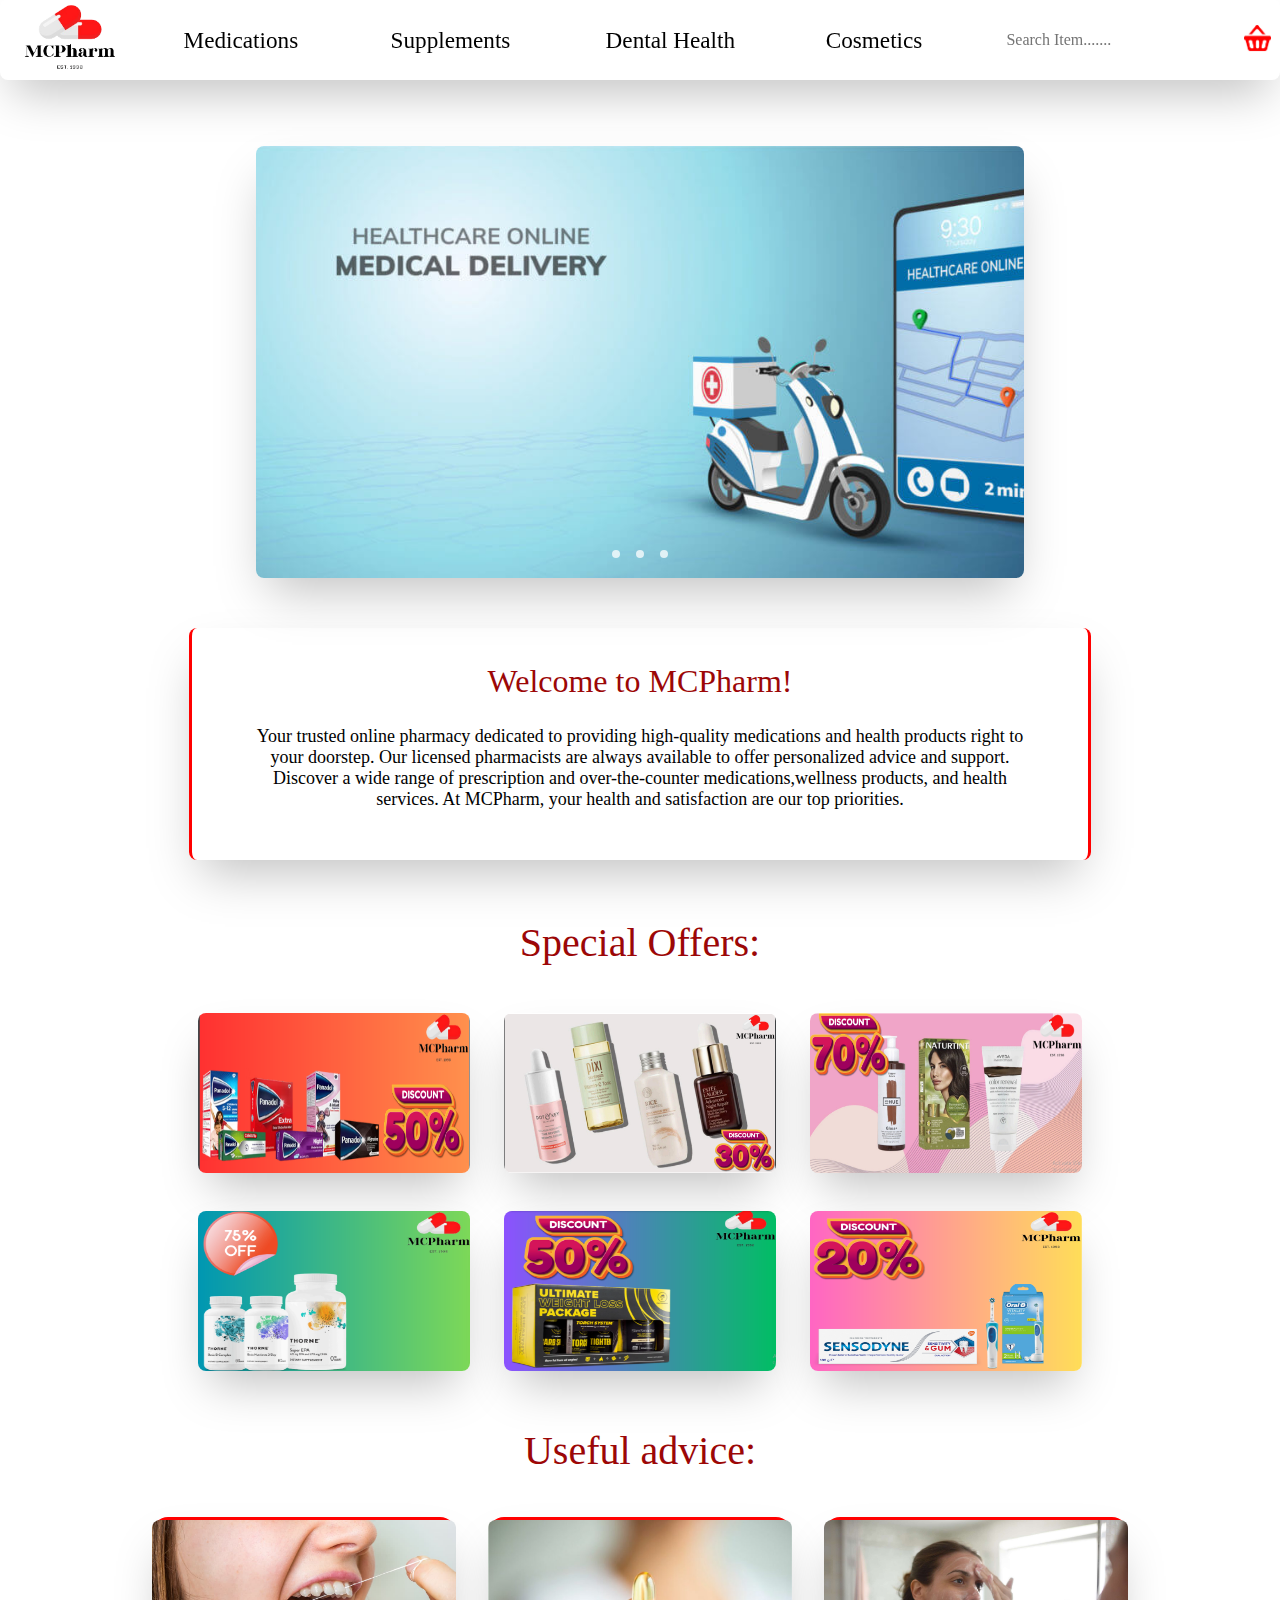
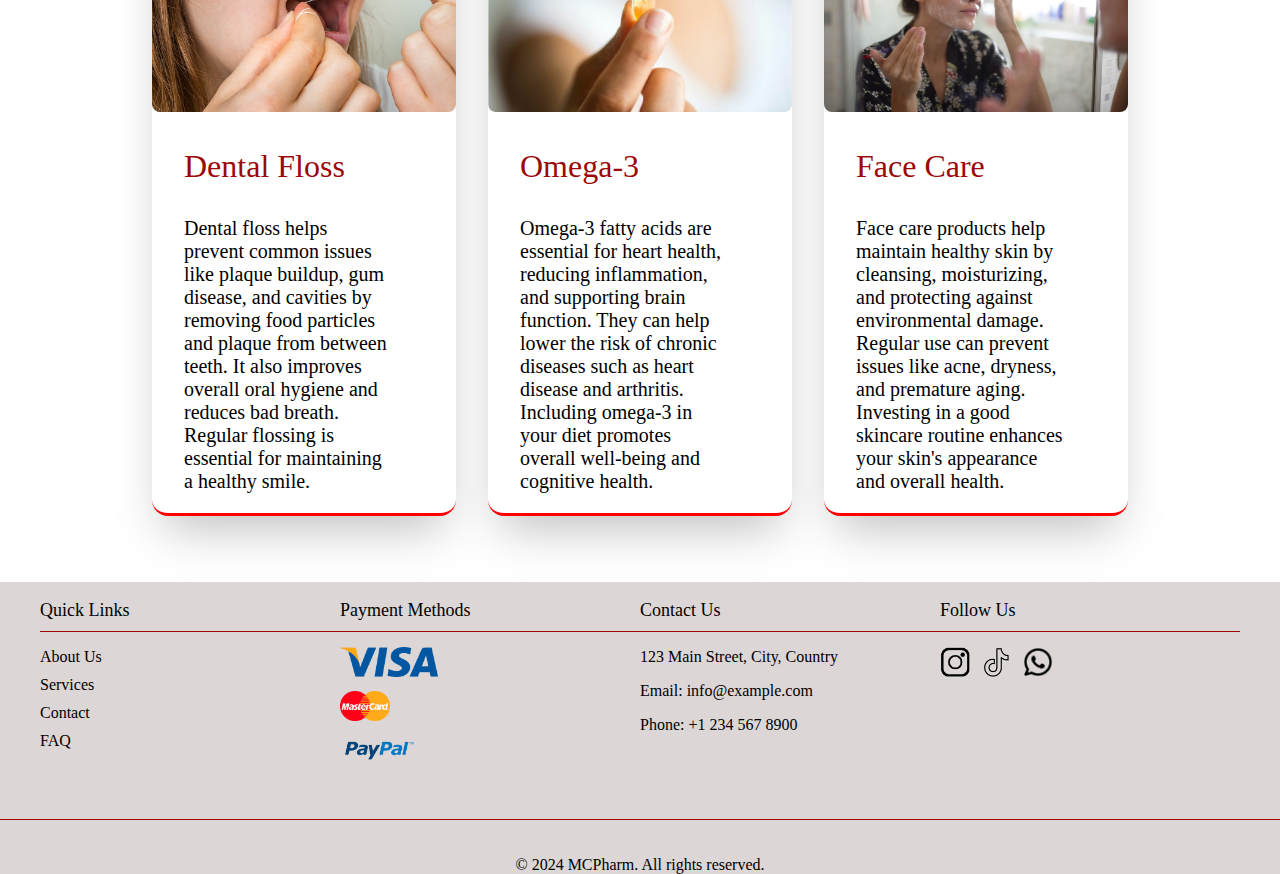
==== MCPharm/homepage.html @ 01364799 "Online Pharmacy" ====
<!DOCTYPE HTML>
<html>
    <head>
        <title>Online Pharmacy website</title>
        <link rel="stylesheet" href="style.css">
     

    </head>
    
    <body>
        <!--Navigation bar on top of page implemented using a table and unordered lists for submenus-->
        <section class="navigation_bar">
            <table class="strp">
             <tr>
                 <th id="logo"><a href="homepage.html"><img src="Images/Navigation bar/logo.png" style="width: 5.938rem;height: 4.375rem;"></a></th>
                 <th class="navheading"><h2><a href="#" style="text-decoration: none; color:#000000;">Medications</a></h2>
                 <ul id="submenu1" class="submenus">
                     <li>Pain relief</li>
                     <li>Digestive Health</li>
                     <li>Allergy & Cold</li>
                     <li>Chronic Condition Management</li>
                 </ul>
                 </th>
                 <th  class="navheading"><a href="#" style="text-decoration: none; color:#000000;"><h2>Supplements</h2></a>
                     <ul id="submenu2" class="submenus">
                         <li>Multi-Vitamins</li>
                         <li>Minerals</li>
                         <li>Herbal Supplements</li>
                         <li>Fitness & Sports Nutrition</li> 
                     </ul></th>
                 <th class="navheading"><a href="#" style="text-decoration: none; color:#000000;"><h2>Dental Health</h2></a>
                     <ul id="submenu3" class="submenus">
                         <li>Toothpaste</li>
                         <li>Mouth Wash</li>
                         <li>Dental floss</li>
                         <li>Toothbrushes</li>
                     </ul></th>
                 <th class="navheading"><a href="#" style="text-decoration: none; color:#000000;"><h2>Cosmetics</h2></a>
                     <ul id="submenu4" class="submenus">
                         <li>Skin Care Products</li>
                         <li>Makeup</li>
                         <li>Fragrances</li>
                         <li><a href="product view page.html">Hair dyes</a></li> 
                     </ul></th>
                <form action="Search Result.php" method="GET">
                    <th><div class="searchbar_wrapper"><input type="search" placeholder="Search Item......." name="Searchbar"
                     class="searchbar" width="20rem">
                        </div></th>
                    </form> 
                <th><a href="#"><img src="Images/Navigation bar/shopping cart icon.png"  style="width: 1.7rem; height: 1.7rem;"></a></th>
               </tr>
            </table>
     </section>
        
        <!--Image Slideshow, with dots appearing on pictures to help navigate through-->
        <section class="container">
            <div class="slider-wrapper">
                <div class="slider">
                    <img src="Images/Slideshow/delivery.jpg" id="slide1">
                    <img src="Images/Slideshow/pills.jpg" id="slide2">
                    <img src="Images/Slideshow/store.jpg" id="slide3">
                </div>
                <div class="slider-nav">
                    <a href="#slide1"></a>
                    <a href="#slide2"></a>
                    <a href="slide3"></a>
                </div>
            </div>
        </section>

        <!--Introductory Paragraph-->
        <section class="textcontainer" >
            <div class="intro">
            <div class="introtitle"><h2 style="color: #9c0707; font-size: 2rem;">Welcome to MCPharm!</h2></div>
                <p><h3>Your trusted online pharmacy dedicated to providing high-quality medications and health products right to your doorstep. 
                Our licensed pharmacists are always available to offer personalized advice and support. 
                Discover a wide range of prescription and over-the-counter medications,wellness products, and health services.
                 At MCPharm, your health and satisfaction are our top priorities.</h3></p></div>
        </section>

        <!--Special offer Images imlemented using a table-->
        <section class="container_offers">
            <table class="offers_table">
                <tr><h1>Special Offers:</h1></tr>
                <tr>
                    <th class="offer_images_cell"><img src="Images/offers/panadol offer.png"  class="offers"></th>
                    <th class="offer_images_cell"><img src="Images/offers/anti-aging offer.png" class="offers"></th>
                    <th class="offer_images_cell"><img src="Images/offers/hair dye offer.png" class="offers"></th>
                </tr>
                <tr>
                    <th class="offer_images_cell"><img src="Images/offers/multivitamins offer.png" class="offers"></th>
                    <th class="offer_images_cell"><img src="Images/offers/weight loss offer.png" class="offers"></th>
                    <th class="offer_images_cell"><img src="Images/offers/Dental offer.png" class="offers"></th>
                </tr>
            </table>
        </section>
        
        <!--Advice section with images and text-->
        <section>
            <div class="introtitle"><h1>Useful advice:</h1></div>
            <div class="advice_section" style="margin-top: 0%;">
                <div class="advice_container"><img src="Images/Advice/dental floss advice.jpeg"  class="advice_images">
                    <p class="advice_title">Dental Floss</p>
                    <p class="advice_text">Dental floss helps prevent common issues like plaque buildup, gum disease, and cavities by removing food particles and plaque from between teeth.
                         It also improves overall oral hygiene and reduces bad breath. Regular flossing is essential for maintaining a healthy smile.</p>
            </div>
            <div class="advice_container"><img src="Images/Advice/omega3 advice.jpg" class="advice_images">
                <p class="advice_title">Omega-3</p>
                <p class="advice_text">Omega-3 fatty acids are essential for heart health, reducing inflammation, and supporting brain function.
                     They can help lower the risk of chronic diseases such as heart disease and arthritis. 
                    Including omega-3 in your diet promotes overall well-being and cognitive health.</p></div>
            <div class="advice_container"><img src="Images/Advice/skin care advice.jpg" class="advice_images"> 
                <p class="advice_title">Face Care</p>
                <p class="advice_text">Face care products help maintain healthy skin by cleansing, moisturizing, and protecting against environmental damage. 
                    Regular use can prevent issues like acne, dryness, and premature aging. Investing in a good skincare routine enhances your skin's appearance and overall health.</p></div> 
        </div>
        </section>

        <!--Page Footer containing payment options, links to relevant pages and contact tools-->
        <footer>
            <div class="footer-container">
              <div class="footer-section links">
                <p class="footer_headings">Quick Links</p>
                <ul>
                  <li><a href="#" class="footer_link">About Us</a></li>
                  <li><a href="#" class="footer_link">Services</a></li>
                  <li><a href="#" class="footer_link">Contact</a></li>
                  <li><a href="#" class="footer_link">FAQ</a></li>
                </ul>
              </div>
          
              <div class="footer-section payment-methods">
                <p class="footer_headings">Payment Methods</p>
                <img src="Images/Footer/Visa_Logo.png" alt="Visa"><br>
                <img src="Images/Footer/MasterCard_logo.png" alt="Mastercard"><br>
                <img src="Images/Footer/Paypal-logo.png" alt="PayPal">
              </div>
          
              <div class="footer-section contact-info">
                <p class="footer_headings">Contact Us</p>
                <p>123 Main Street, City, Country</p>
                <p>Email: info@example.com</p>
                <p>Phone: +1 234 567 8900</p>
              </div>
          
              <div class="footer-section social-media">
                <p class="footer_headings">Follow Us</p>
                <a href="#"><img src="Images/Footer/insta_logo_black.png" alt="Instagram"></a>
                <a href="#"><img src="Images/Footer/tiktok_icon_black.png" alt="TikTok"></a>
                <a href="#"><img src="Images/Footer/whatsapp_logo.png" alt="Whatsapp"></a>
              </div>
            </div>
          
            <div class="copyright">
              <p>&copy; 2024 MCPharm. All rights reserved.</p>
            </div>
          </footer>
    </body>
    
</html>
---- MCPharm/style.css ----
/*Text Formats*/
h1{
    text-align: center;
    color: #9c0707;
    font-family: serif;
    font-size: 2.5rem;
    font-weight: lighter;
}
h2{
  font-size: 1.45rem;
  font-family: 'Times New Roman', Times, serif;
  font-weight: lighter;  
  text-align: center;
}
h3{
    font-size: 1.125rem;
    text-align: center;
    color: #000000;
    font-weight: lighter;
    font-family: serif; 
}


/*navigation bar elements and general styling*/
.navigation_bar{
    position: fixed; 
    top: 0; 
    left: 0; 
    z-index: 9999; 
    width: 100%; 
    height: 5rem; 
    background-color: #ffffff;
    box-shadow: 0 1.5rem 3rem -0.75rem hsla(0, 0%, 0%, 0.25);
    border-radius: 0.5rem   ;
}
.searchbar{
    text-align: left;
    font-family: serif;
    border: #000000;
    border-radius: 0.1rem;
    width: 12rem;
    font-size: 1rem;
}   
.searchbar_wrapper{
    position: relative;
    display: inline-block;  
}
.searchbar_wrapper input { 
    padding-right: 2.5rem; 
} 
.searchbar_wrapper button{
    position: absolute;
    cursor: pointer;
    border: none;
    right: 0;
    top: 0;
    background-color: transparent;
}


/*Menus and submenus for the navigation bar and their hover effects*/
.strp{
    width: 100%;
    border-radius: 0.313rem;
    position: fixed;
    margin-bottom: 2rem;
  }
.submenus{
    font-size: 1.25rem;
    font-weight: lighter;

}
.navheading{
    padding-left: 1rem;
    padding-right: 1rem;
}
.strp .navheading:hover  {
    background: #9c0707;
    border-radius: 0.313rem;
    color: white;
    cursor: pointer;
}
#submenu1, #submenu2 , #submenu3 , #submenu4{
    position: absolute;
    top: 2.188rem   ;
    visibility: hidden;
    display: none;
    z-index: 1;
    background-color: #ffffffe0;
    color: #000000;
    list-style: none;
    text-align: left;
    cursor: pointer;

}
#submenu1 li , #submenu2 li , #submenu3 li , #submenu4 li{
    float: none;
    width: 100%;

}
.strp .navheading:hover #submenu1{
    opacity: 1;
    top: 4.2rem;
    visibility: visible;
    display: block;
    border-radius: 0.313rem;
    padding: 1.5rem;
}
.strp .navheading:hover #submenu2{
    opacity: 1;
    top: 4.2rem;
    visibility: visible;
    display: block;
    border-radius: 0.313rem;
    padding: 1.5rem;
}
.strp .navheading:hover #submenu3{
    opacity: 1;
    top: 4.2rem;
    visibility: visible;
    display: block;
    border-radius: 0.313rem;
    padding: 1.5rem;
}
.strp .navheading:hover #submenu4{
    opacity: 1;
    top: 4.2rem;
    visibility: visible;
    display: block;
    border-radius: 0.313rem;
    padding: 1.5rem;
}


/*Links format*/
.nav_links{
    color:  #000000;
    text-decoration: none;
}

.nav_links:hover{
  color: white;
}


/*Slideshow Styling*/
.container{
    display: flex;
    flex-wrap: wrap;
    width: 100%;
    position: relative;
    justify-content: center;
    align-items: center;
    margin: 1rem;
    display: inline;
  }
.slider-wrapper{
    padding-top: 8rem;
    position: relative;
    max-width: 48rem;
    margin: 0 auto;
}
.slider{
        display: flex;
        aspect-ratio: 16/9;
        overflow-x: auto;
        scroll-snap-type: x mandatory;
        scroll-behavior: smooth;
        box-shadow: 0 1.5rem 3rem -0.75rem #00000040;
        border-radius: 0.5rem;
}
.slider img{
    flex: 1 0 100%;
    scroll-snap-align: start;
    object-fit: cover;
}
.slider-nav{
    display: flex;
    column-gap: 1rem;
    position: absolute;
    bottom: 1.25rem;
    left: 50%;
    transform: translateX(-50%);
    z-index: 1;
}
.slider-nav a {
    width: 0.5rem;
    height: 0.5rem;
    border-radius: 50%;
    background-color: white;
    opacity: 0.75;
    transition: opacity ease 250ms;
}
.slider-nav a:hover{
        opacity: 1;
        
}


/*Introductory Paragraph styling*/
.intro{
    padding-left: 4rem;
    padding-right: 4rem;
    padding-bottom: 2rem;
    border-left: red;
    border-right: red;
    border-style: solid;
    border-top: none;
    border-bottom: none;
    position: relative;
    max-width: 48rem;
    margin: 0 auto;
    box-shadow: 0 1.5rem 3rem -0.75rem hsla(0, 0%, 0%, 0.25);
    border-radius: 0.5rem;
}
.textcontainer{
    padding: 2rem;
}
.introtitle{
    padding-left: 4rem;
    padding-right: 4rem;
    padding-top: 0.5rem;
    position: relative;
    max-width: 48rem;
    margin: 0 auto;
}


/*Special offers section styling and effects*/
.offers_table{
    align-self: center;
    margin-left: auto;
    margin-right: auto;
}
.offer_images_cell{
    padding: 1rem;
}
.offers{
    width: 17rem;
    height: 10rem;
    border-radius: 0.5rem;
    box-shadow: 0 1.5rem 3rem -0.75rem hsla(0, 0%, 0%, 0.25);
    cursor: pointer;
}
.offer_images_cell:hover .offers{
    transform: scale(1.1);
    filter: brightness(75%);
}


/*Advice Section Styling and effects*/
.advice_images{
    width: 19rem;
    height: 12rem;
    border-radius: 0.5rem;
    margin: none;
    margin-bottom: 0;
}
.advice_section{
    display: flex;
    flex-wrap: wrap;
    width: 100%;
    justify-content: center;
    align-items: center;
    margin: 50px 0;
}
.advice_text{
    width: 13rem;
    text-align:left;
    font-size: 1.25rem;
    padding-left: 2rem;
    padding-right: 2rem;
}
.advice_container{
    display: inline;
    cursor: pointer;
    box-shadow: 0 1.5rem 3rem -0.75rem hsla(0, 0%, 0%, 0.25);
    border: red;
    border-radius: 1rem;
    border-top-style: solid;
    border-bottom-style: solid;
    margin: 1rem;

}
.advice_container:hover{
    transform: scale(1.05);
}
.advice_title{
    text-align: left;
    margin: 2rem;
    font-family: 'Times New Roman', Times, serif;
    font-size: 2rem;
    color: #9c0707;
}


/*Page footer styling*/
  body, html {
    margin: 0;
    padding: 0;
    width: 100%;
    height: 100%;
  }
  
  footer {
    background-color: #c1b7b790;
    color: #000000;
    width: 100%;
  }
  
  .footer-wrapper {
    padding: 2.5rem 0;
  }
  
  .footer-container {
    max-width: 75rem;
    margin: 0 auto;
    display: flex;
    flex-wrap: wrap;
    justify-content: space-between;
    padding: 0 1.25rem;
  }
  
  .footer-section {
    flex: 1;
    min-width: 12.5rem; 
    margin-bottom: 1.25rem; 
  }
  
.footer_headings {
    font-size: 1.125rem;
    margin-bottom: 0.9375rem;
    padding-bottom: 0.625rem;   
    border-bottom: 0.12rem solid #9c0707;
    text-align: left;
  }
  
  ul {
    list-style-type: none;
    padding: 0;
  }
  
  li {
    margin-bottom: 0.625rem; 
  }
  
  .footer_link {
    color: #000000;
    text-decoration: none;
    font-family: serif;
  }
  
  .footer_link:hover {
    color: #9c0707;
  }
  
  .payment-methods img, .social-media img {
    height: 1.875rem; 
    margin-right: 0.625rem;
    margin-bottom: 0.625rem; 
  }
  
  .contact-info p {
    margin-bottom: 0.625rem; 
  }
  
  .copyright {
    text-align: center;
    margin-top: 1.25rem; 
    padding-top: 1.25rem; 
    border-top: 0.0625rem solid #9c0707; 
  }
  
  @media (max-width: 48rem) {
    .footer-container {
      flex-direction: column;
    }
  
    .footer-section {
      margin-bottom: 1.875rem; 
    }
  }
/*Product display page styling*/
  .product_image{
    text-align: left; 
    width: 19rem;
    height: 23rem; 
    margin-left: 1rem;
    display: inline;
    border-radius: 1.5rem;
    box-shadow: 0 1.5rem 3rem -0.75rem hsla(0, 0%, 0%, 0.25);
    
  }
  .product_layout{
    display: flex;
    align-content: space-between;
    justify-content: flex-start;
  }
.product_title{
  text-align: left;
  font-family: serif;
  font-size: 2rem;
  font-weight: bold;
  color: #9c0707;
}
.product_description{
  text-align: left;
  color: #000000;
  font-family: serif;
  font-size: 1.5rem;
  font-weight: lighter;
  margin-left: 2.5rem;
  word-break: normal;
}
.addto_cart{
  border-radius: 1.5rem;
  border: #ffffff 2rem;
  width: 6rem;
  height: 3rem;
  color: #ffffff;
  background-color: #9c0707;
  font-size: 1rem;
  font-family: serif;
  font-weight: lighter;
  box-shadow: 0 1.5rem 3rem -0.75rem hsla(0, 0%, 0%, 0.25);
}
/*Related products menu*/

.related_images{
    width: 15rem;
    height: 15rem;
    border-radius: 0.5rem;
    margin: none;
    margin-bottom: 0;
}

.product-box {
  display: flex;
  flex-direction: column;
  width: 16.563rem;
  height: 27.188rem;
  border: 0.0625rem solid #e0e0e0;
  border-radius: 0.5rem;
  overflow: hidden;
  margin: 1rem;
  box-shadow: 0 0.125rem 0.25rem rgba(0, 0, 0, 0.1);
  transition: box-shadow 0.3s ease;
}

.product-box:hover {
  box-shadow: 0 0.25rem 0.5rem rgba(0, 0, 0, 0.2);
}

.product-image {
  width: 14rem;
  height: 14rem;
  object-fit: cover;
}

.product-info {
  padding: 1rem;
}

.product-title {
  text-decoration: none;
  font-size: 1.125rem;
  font-weight: bold;
  margin-bottom: 0.5rem;
  color: #000000;
 
}

.product-description {
  font-size: 0.875rem;
  color: #666;
  line-height: 1.4;
  padding-left: 1rem;
  padding-right: 1rem;
}
.add-to-cart-btn {
  margin-top: auto;
  width: 100%;
  padding: 0.75rem;
  background-color: #9c0707;
  color: white;
  border: none;
  border-radius: 0 0 0.5rem 0.5rem;
  font-size: 1rem;
  font-weight: bold;
  cursor: pointer;
  transition: background-color 0.3s ease;
}

.add-to-cart-btn:hover {
  background-color: #e2e2e2;
  color: #9c0707;
  scale: 1.2;
}
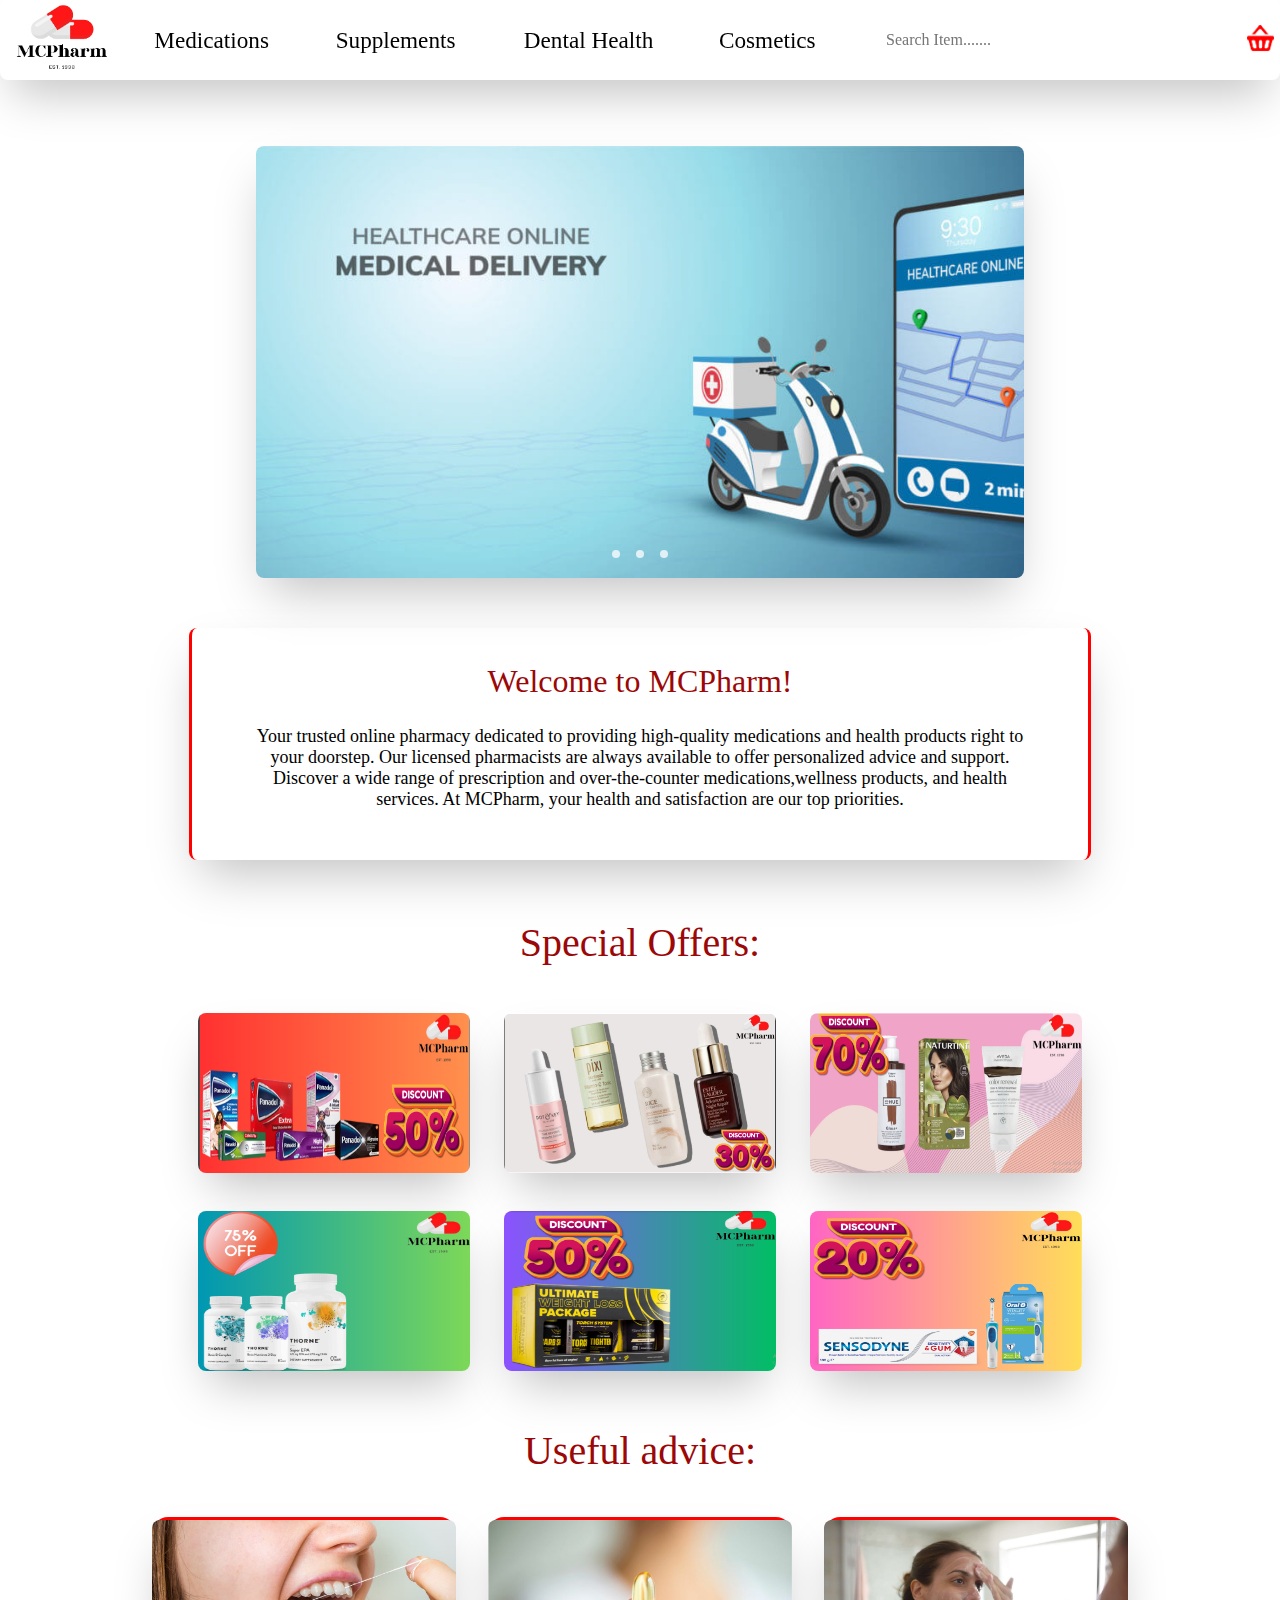
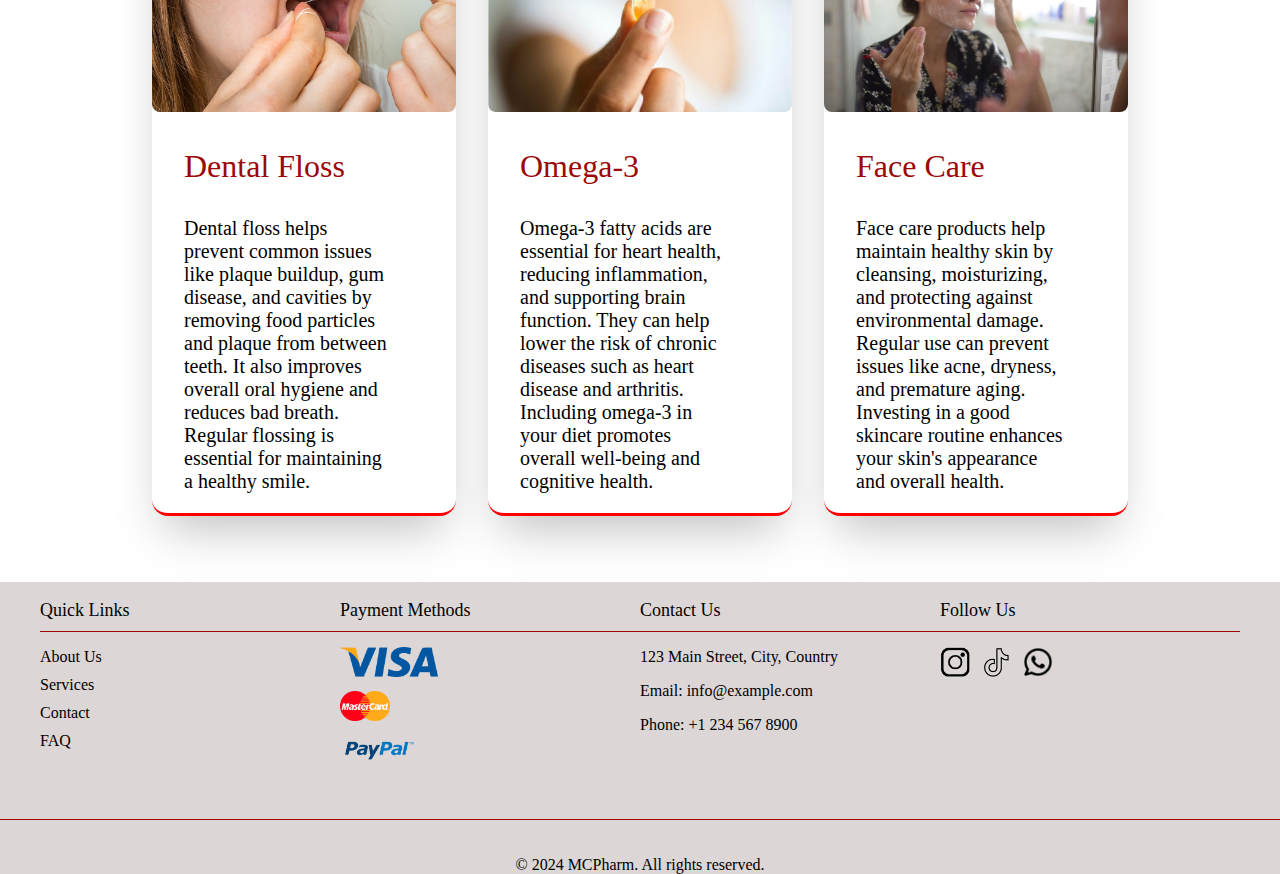
==== commit ac47ccf4: "changed page names and added pages" ====
--- a/MCPharm/homepage.html
+++ b/MCPharm/homepage.html
@@ -2,53 +2,56 @@
 <html>
     <head>
         <title>Online Pharmacy website</title>
+        <meta charset="UTF-8">
+        <meta name="description" content="MCPharm is your trusted online pharmacy offering medications, wellness products, supplements, dental care, and cosmetics with fast delivery and personalized support.">
+        <meta name="keywords" content="online pharmacy, medications, supplements, dental health, cosmetics, wellness products, MCPharm">
+        <meta name="author" content="MCPharm">
+        <meta name="viewport" content="width=device-width, initial-scale=1.0">
         <link rel="stylesheet" href="style.css">
-     
-
     </head>
     
     <body>
         <!--Navigation bar on top of page implemented using a table and unordered lists for submenus-->
         <section class="navigation_bar">
             <table class="strp">
-             <tr>
-                 <th id="logo"><a href="homepage.html"><img src="Images/Navigation bar/logo.png" style="width: 5.938rem;height: 4.375rem;"></a></th>
-                 <th class="navheading"><h2><a href="#" style="text-decoration: none; color:#000000;">Medications</a></h2>
-                 <ul id="submenu1" class="submenus">
-                     <li>Pain relief</li>
-                     <li>Digestive Health</li>
-                     <li>Allergy & Cold</li>
-                     <li>Chronic Condition Management</li>
-                 </ul>
-                 </th>
-                 <th  class="navheading"><a href="#" style="text-decoration: none; color:#000000;"><h2>Supplements</h2></a>
-                     <ul id="submenu2" class="submenus">
-                         <li>Multi-Vitamins</li>
-                         <li>Minerals</li>
-                         <li>Herbal Supplements</li>
-                         <li>Fitness & Sports Nutrition</li> 
-                     </ul></th>
-                 <th class="navheading"><a href="#" style="text-decoration: none; color:#000000;"><h2>Dental Health</h2></a>
-                     <ul id="submenu3" class="submenus">
-                         <li>Toothpaste</li>
-                         <li>Mouth Wash</li>
-                         <li>Dental floss</li>
-                         <li>Toothbrushes</li>
-                     </ul></th>
-                 <th class="navheading"><a href="#" style="text-decoration: none; color:#000000;"><h2>Cosmetics</h2></a>
-                     <ul id="submenu4" class="submenus">
-                         <li>Skin Care Products</li>
-                         <li>Makeup</li>
-                         <li>Fragrances</li>
-                         <li><a href="product view page.html">Hair dyes</a></li> 
-                     </ul></th>
-                <form action="Search Result.php" method="GET">
-                    <th><div class="searchbar_wrapper"><input type="search" placeholder="Search Item......." name="Searchbar"
-                     class="searchbar" width="20rem">
-                        </div></th>
-                    </form> 
-                <th><a href="#"><img src="Images/Navigation bar/shopping cart icon.png"  style="width: 1.7rem; height: 1.7rem;"></a></th>
-               </tr>
+                <tr>
+                    <th id="logo"><a href="homepage.html"><img src="Images/Navigation bar/logo.png" style="width: 5.938rem;height: 4.375rem;"></a></th>
+                    <th class="navheading"><h2><a href="Search results page.php?category=Medications">Medications</a></h2>
+                    <ul id="submenu1" class="submenus">
+                        <li><a href="Search results page.php?sub_category=Pain relief">Pain relief</a></li>
+                        <li><a href="Search results page.php?sub_category=Digestive Health">Digestive Health</a></li>
+                        <li><a href="Search results page.php?sub_category=Allergy & Cold">Allergy & Cold</a></li>
+                        <li><a href="Search results page.php?sub_category=Chronic Condition Management">Chronic Condition Management</a></li>
+                    </ul>
+                    </th>
+                    <th  class="navheading"><h2><a href="Search results page.php?category=Supplements">Supplements</a></h2>
+                        <ul id="submenu2" class="submenus">
+                            <li><a href="Search results page.php?sub_category=Multi-Vitamins">Multi-Vitamins</a></li>
+                            <li><a href="Search results page.php?sub_category=Minerals">Minerals</a></li>
+                            <li><a href="Search results page.php?sub_category=Herbal Supplements">Herbal Supplements</a></li>
+                            <li><a href="Search results page.php?sub_category=Fitness & Sports Nutrition">Fitness & Sports Nutrition</a></li> 
+                        </ul></th>
+                    <th class="navheading"><h2><a href="Search results page.php?category=Dental">Dental Health</a></h2>
+                        <ul id="submenu3" class="submenus">
+                            <li><a href="Search results page.php?sub_category=Toothpaste">Toothpaste</a></li>
+                            <li><a href="Search results page.php?sub_category=Mouth Wash">Mouth Wash</a></li>
+                            <li><a href="Search results page.php?sub_category=Dental floss">Dental floss</a></li>
+                            <li><a href="Search results page.php?sub_category=Toothbrushes">Toothbrushes</a></li>
+                        </ul></th>
+                    <th class="navheading"><h2><a href="Search results page.php?category=cosmetics">Cosmetics</a></h2>
+                        <ul id="submenu4" class="submenus">
+                            <li><a href="Search results page.php?sub_category=Skin Care Products">Skin Care Products</a></li>
+                            <li><a href="Search results page.php?sub_category=Makeup">Makeup</a></li>
+                            <li><a href="Search results page.php?sub_category=Fragrances">Fragrances</a></li>
+                            <li><a href="Search results page.php?sub_category=Hair dyes">Hair dyes</a></li> 
+                        </ul></th>
+                        <form action="Search results page.php" method="GET">
+                       <th><div class="searchbar_wrapper"><input type="search" placeholder="Search Item......." name="Searchbar"
+                        class="searchbar">
+                           </div></th>
+                       </form> 
+                        <th><a href="Shopping Cart.php"><img src="Images/Navigation bar/shopping cart icon.png"  style="width: 1.7rem; height: 1.7rem;"></a></th>
+                  </tr>
             </table>
      </section>
         
@@ -63,7 +66,7 @@
                 <div class="slider-nav">
                     <a href="#slide1"></a>
                     <a href="#slide2"></a>
-                    <a href="slide3"></a>
+                    <a href="#slide3"></a>
                 </div>
             </div>
         </section>
--- a/MCPharm/style.css
+++ b/MCPharm/style.css
@@ -1,500 +1,769 @@
 /*Text Formats*/
 h1{
-    text-align: center;
-    color: #9c0707;
-    font-family: serif;
-    font-size: 2.5rem;
-    font-weight: lighter;
+  text-align: center;
+  color: #9c0707;
+  font-family: serif;
+  font-size: 2.5rem;
+  font-weight: lighter;
 }
 h2{
-  font-size: 1.45rem;
-  font-family: 'Times New Roman', Times, serif;
-  font-weight: lighter;  
+font-size: 1.45rem;
+font-family: 'Times New Roman', Times, serif;
+font-weight: lighter;  
+text-align: center;
+}
+h3{
+  font-size: 1.125rem;
   text-align: center;
-}
-h3{
-    font-size: 1.125rem;
-    text-align: center;
-    color: #000000;
-    font-weight: lighter;
-    font-family: serif; 
-}
-
+  color: #000000;
+  font-weight: lighter;
+  font-family: serif; 
+}
+a{
+text-decoration: none;
+}
 
 /*navigation bar elements and general styling*/
 .navigation_bar{
-    position: fixed; 
-    top: 0; 
-    left: 0; 
-    z-index: 9999; 
-    width: 100%; 
-    height: 5rem; 
-    background-color: #ffffff;
-    box-shadow: 0 1.5rem 3rem -0.75rem hsla(0, 0%, 0%, 0.25);
-    border-radius: 0.5rem   ;
+  position: fixed; 
+  top: 0; 
+  left: 0; 
+  z-index: 9999; 
+  width: 100%; 
+  height: 5rem; 
+  background-color: #ffffff;
+  box-shadow: 0 1.5rem 3rem -0.75rem hsla(0, 0%, 0%, 0.25);
+  border-radius: 0.5rem   ;
 }
 .searchbar{
-    text-align: left;
-    font-family: serif;
-    border: #000000;
-    border-radius: 0.1rem;
-    width: 12rem;
-    font-size: 1rem;
+  text-align: left;
+  font-family: serif;
+  border: #000000;
+  border-radius: 0.1rem;
+  width: 12rem;
+  font-size: 1rem;
 }   
 .searchbar_wrapper{
-    position: relative;
-    display: inline-block;  
+  position: relative;
+  display: inline-block;  
 }
 .searchbar_wrapper input { 
-    padding-right: 2.5rem; 
+  padding-right: 2.5rem; 
+  width: 20rem;
+  height: 2rem;
 } 
 .searchbar_wrapper button{
-    position: absolute;
-    cursor: pointer;
-    border: none;
-    right: 0;
-    top: 0;
-    background-color: transparent;
+  position: absolute;
+  cursor: pointer;
+  border: none;
+  right: 0;
+  top: 0;
+  background-color: transparent;
 }
 
 
 /*Menus and submenus for the navigation bar and their hover effects*/
 .strp{
-    width: 100%;
-    border-radius: 0.313rem;
-    position: fixed;
-    margin-bottom: 2rem;
-  }
+  width: 100%;
+  border-radius: 0.313rem;
+  position: fixed;
+  margin-bottom: 2rem;
+}
 .submenus{
-    font-size: 1.25rem;
-    font-weight: lighter;
-
-}
+  font-size: 1.25rem;
+  font-weight: lighter;
+
+}
+
+.submenus a:hover{
+color: #000000;
+text-decoration: none;
+}
+
 .navheading{
-    padding-left: 1rem;
-    padding-right: 1rem;
-}
+  padding-left: 1rem;
+  padding-right: 1rem;
+}
+
+.navheading a{
+text-decoration: none;
+color: #000000;
+}
+
+.navheading a:hover{
+color: white;
+border-radius: 1rem;
+}
+
 .strp .navheading:hover  {
-    background: #9c0707;
-    border-radius: 0.313rem;
-    color: white;
-    cursor: pointer;
-}
+  background: #d61717;;
+  border-radius: 0.313rem;
+  color: white;
+  cursor: pointer;
+  animation-name: navigation;
+  animation-duration: 0.5s;
+}
+
+@keyframes navigation{
+0%{background-color: white;}
+50%{background-color: #be2525;}
+100%{background-color: #d61717;}
+}
+
 #submenu1, #submenu2 , #submenu3 , #submenu4{
-    position: absolute;
-    top: 2.188rem   ;
-    visibility: hidden;
-    display: none;
-    z-index: 1;
-    background-color: #ffffffe0;
-    color: #000000;
-    list-style: none;
-    text-align: left;
-    cursor: pointer;
-
+  position: absolute;
+  top: 2.188rem;
+  visibility: hidden;
+  display: none;
+  z-index: 1;
+  background-color: #696969be;
+  color: #000000;
+  list-style: none;
+  text-align: left;
+  cursor: pointer;
+  animation: sub 1s;
+
+}
+@keyframes sub{
+0%{background-color:black;}
+50%{background-color: #666;}
+100%{background-color: #696969be;}
 }
 #submenu1 li , #submenu2 li , #submenu3 li , #submenu4 li{
-    float: none;
-    width: 100%;
-
-}
+  float: none;
+  width: 100%;
+}
+
 .strp .navheading:hover #submenu1{
-    opacity: 1;
-    top: 4.2rem;
-    visibility: visible;
-    display: block;
-    border-radius: 0.313rem;
-    padding: 1.5rem;
+  opacity: 1;
+  top: 4.2rem;
+  visibility: visible;
+  display: block;
+  border-radius: 0.313rem;
+  padding: 1.5rem;
 }
 .strp .navheading:hover #submenu2{
-    opacity: 1;
-    top: 4.2rem;
-    visibility: visible;
-    display: block;
-    border-radius: 0.313rem;
-    padding: 1.5rem;
+  opacity: 1;
+  top: 4.2rem;
+  visibility: visible;
+  display: block;
+  border-radius: 0.313rem;
+  padding: 1.5rem;
 }
 .strp .navheading:hover #submenu3{
-    opacity: 1;
-    top: 4.2rem;
-    visibility: visible;
-    display: block;
-    border-radius: 0.313rem;
-    padding: 1.5rem;
+  opacity: 1;
+  top: 4.2rem;
+  visibility: visible;
+  display: block;
+  border-radius: 0.313rem;
+  padding: 1.5rem;
 }
 .strp .navheading:hover #submenu4{
-    opacity: 1;
-    top: 4.2rem;
-    visibility: visible;
-    display: block;
-    border-radius: 0.313rem;
-    padding: 1.5rem;
-}
-
-
-/*Links format*/
-.nav_links{
-    color:  #000000;
-    text-decoration: none;
-}
-
-.nav_links:hover{
-  color: white;
-}
-
+  opacity: 1;
+  top: 4.2rem;
+  visibility: visible;
+  display: block;
+  border-radius: 0.313rem;
+  padding: 1.5rem;
+}
 
 /*Slideshow Styling*/
 .container{
-    display: flex;
-    flex-wrap: wrap;
-    width: 100%;
-    position: relative;
-    justify-content: center;
-    align-items: center;
-    margin: 1rem;
-    display: inline;
-  }
+  display: flex;
+  flex-wrap: wrap;
+  width: 100%;
+  position: relative;
+  justify-content: center;
+  align-items: center;
+  margin: 1rem;
+  display: inline;
+  animation: fadeIn 2s;
+}
 .slider-wrapper{
-    padding-top: 8rem;
-    position: relative;
-    max-width: 48rem;
-    margin: 0 auto;
+  padding-top: 8rem;
+  position: relative;
+  max-width: 48rem;
+  margin: 0 auto;
 }
 .slider{
-        display: flex;
-        aspect-ratio: 16/9;
-        overflow-x: auto;
-        scroll-snap-type: x mandatory;
-        scroll-behavior: smooth;
-        box-shadow: 0 1.5rem 3rem -0.75rem #00000040;
-        border-radius: 0.5rem;
+      display: flex;
+      aspect-ratio: 16/9;
+      overflow-x: auto;
+      scroll-snap-type: x mandatory;
+      scroll-behavior: smooth;
+      box-shadow: 0 1.5rem 3rem -0.75rem #00000040;
+      border-radius: 0.5rem;
 }
 .slider img{
-    flex: 1 0 100%;
-    scroll-snap-align: start;
-    object-fit: cover;
+  flex: 1 0 100%;
+  scroll-snap-align: start;
+  object-fit: cover;
 }
 .slider-nav{
-    display: flex;
-    column-gap: 1rem;
-    position: absolute;
-    bottom: 1.25rem;
-    left: 50%;
-    transform: translateX(-50%);
-    z-index: 1;
+  display: flex;
+  column-gap: 1rem;
+  position: absolute;
+  bottom: 1.25rem;
+  left: 50%;
+  transform: translateX(-50%);
+  z-index: 1;
 }
 .slider-nav a {
-    width: 0.5rem;
-    height: 0.5rem;
-    border-radius: 50%;
-    background-color: white;
-    opacity: 0.75;
-    transition: opacity ease 250ms;
+  width: 0.5rem;
+  height: 0.5rem;
+  border-radius: 50%;
+  background-color: white;
+  opacity: 0.75;
+  transition: opacity ease 250ms;
 }
 .slider-nav a:hover{
-        opacity: 1;
-        
+      opacity: 1;
 }
 
 
 /*Introductory Paragraph styling*/
 .intro{
-    padding-left: 4rem;
-    padding-right: 4rem;
-    padding-bottom: 2rem;
-    border-left: red;
-    border-right: red;
-    border-style: solid;
-    border-top: none;
-    border-bottom: none;
-    position: relative;
-    max-width: 48rem;
-    margin: 0 auto;
-    box-shadow: 0 1.5rem 3rem -0.75rem hsla(0, 0%, 0%, 0.25);
-    border-radius: 0.5rem;
+  padding-left: 4rem;
+  padding-right: 4rem;
+  padding-bottom: 2rem;
+  border-left: red;
+  border-right: red;
+  border-style: solid;
+  border-top: none;
+  border-bottom: none;
+  position: relative;
+  max-width: 48rem;
+  margin: 0 auto;
+  box-shadow: 0 1.5rem 3rem -0.75rem hsla(0, 0%, 0%, 0.25);
+  border-radius: 0.5rem;
 }
 .textcontainer{
-    padding: 2rem;
+  padding: 2rem;
 }
 .introtitle{
-    padding-left: 4rem;
-    padding-right: 4rem;
-    padding-top: 0.5rem;
-    position: relative;
-    max-width: 48rem;
-    margin: 0 auto;
+  padding-left: 4rem;
+  padding-right: 4rem;
+  padding-top: 0.5rem;
+  position: relative;
+  max-width: 48rem;
+  margin: 0 auto;
 }
 
 
 /*Special offers section styling and effects*/
 .offers_table{
-    align-self: center;
-    margin-left: auto;
-    margin-right: auto;
+  align-self: center;
+  margin-left: auto;
+  margin-right: auto;
 }
 .offer_images_cell{
-    padding: 1rem;
+  padding: 1rem;
 }
 .offers{
-    width: 17rem;
-    height: 10rem;
-    border-radius: 0.5rem;
-    box-shadow: 0 1.5rem 3rem -0.75rem hsla(0, 0%, 0%, 0.25);
-    cursor: pointer;
+  width: 17rem;
+  height: 10rem;
+  border-radius: 0.5rem;
+  box-shadow: 0 1.5rem 3rem -0.75rem hsla(0, 0%, 0%, 0.25);
+  cursor: default;
 }
 .offer_images_cell:hover .offers{
-    transform: scale(1.1);
-    filter: brightness(75%);
+  transform: scale(1.1);
+  filter: brightness(75%);
 }
 
 
 /*Advice Section Styling and effects*/
 .advice_images{
-    width: 19rem;
-    height: 12rem;
-    border-radius: 0.5rem;
-    margin: none;
-    margin-bottom: 0;
+  width: 19rem;
+  height: 12rem;
+  border-radius: 0.5rem;
+  margin: none;
+  margin-bottom: 0;
 }
 .advice_section{
-    display: flex;
-    flex-wrap: wrap;
-    width: 100%;
-    justify-content: center;
-    align-items: center;
-    margin: 50px 0;
+  display: flex;
+  flex-wrap: wrap;
+  width: 100%;
+  justify-content: center;
+  align-items: center;
+  margin: 50px 0;
 }
 .advice_text{
-    width: 13rem;
-    text-align:left;
-    font-size: 1.25rem;
-    padding-left: 2rem;
-    padding-right: 2rem;
+  width: 13rem;
+  text-align:left;
+  font-size: 1.25rem;
+  padding-left: 2rem;
+  padding-right: 2rem;
 }
 .advice_container{
-    display: inline;
-    cursor: pointer;
-    box-shadow: 0 1.5rem 3rem -0.75rem hsla(0, 0%, 0%, 0.25);
-    border: red;
-    border-radius: 1rem;
-    border-top-style: solid;
-    border-bottom-style: solid;
-    margin: 1rem;
+  display: inline;
+  cursor: default;
+  box-shadow: 0 1.5rem 3rem -0.75rem hsla(0, 0%, 0%, 0.25);
+  border: red;
+  border-radius: 1rem;
+  border-top-style: solid;
+  border-bottom-style: solid;
+  margin: 1rem;
 
 }
 .advice_container:hover{
-    transform: scale(1.05);
+  transform: scale(1.05);
 }
 .advice_title{
-    text-align: left;
-    margin: 2rem;
-    font-family: 'Times New Roman', Times, serif;
-    font-size: 2rem;
-    color: #9c0707;
+  text-align: left;
+  margin: 2rem;
+  font-family: 'Times New Roman', Times, serif;
+  font-size: 2rem;
+  color: #9c0707;
 }
 
 
 /*Page footer styling*/
-  body, html {
-    margin: 0;
-    padding: 0;
-    width: 100%;
-    height: 100%;
+body, html {
+  margin: 0;
+  padding: 0;
+  width: 100%;
+  height: 100%;
+}
+
+footer {
+  background-color: #c1b7b790;
+  color: #000000;
+  width: 100%;
+}
+
+.footer-wrapper {
+  padding: 2.5rem 0;
+}
+
+.footer-container {
+  max-width: 75rem;
+  margin: 0 auto;
+  display: flex;
+  flex-wrap: wrap;
+  justify-content: space-between;
+  padding: 0 1.25rem;
+}
+
+.footer-section {
+  flex: 1;
+  min-width: 12.5rem; 
+  margin-bottom: 1.25rem; 
+}
+
+.footer_headings {
+  font-size: 1.125rem;
+  margin-bottom: 0.9375rem;
+  padding-bottom: 0.625rem;   
+  border-bottom: 0.12rem solid #9c0707;
+  text-align: left;
+}
+
+ul {
+  list-style-type: none;
+  padding: 0;
+}
+
+li {
+  margin-bottom: 0.625rem; 
+}
+
+.footer_link {
+  color: #000000;
+  text-decoration: none;
+  font-family: serif;
+}
+
+.footer_link:hover {
+  color: #9c0707;
+}
+
+.payment-methods img, .social-media img {
+  height: 1.875rem; 
+  margin-right: 0.625rem;
+  margin-bottom: 0.625rem; 
+}
+
+.contact-info p {
+  margin-bottom: 0.625rem; 
+}
+
+.copyright {
+  text-align: center;
+  margin-top: 1.25rem; 
+  padding-top: 1.25rem; 
+  border-top: 0.0625rem solid #9c0707; 
+}
+
+@media (max-width: 48rem) {
+  .footer-container {
+    flex-direction: column;
   }
+
+  .footer-section {
+    margin-bottom: 1.875rem; 
+  }
+}
+/*Product display page styling*/
+.product_image{
+  text-align: left; 
+  width: 19rem;
+  height: 23rem; 
+  margin-left: 1rem;
+  display: inline;
+  border-radius: 1.5rem;
+  box-shadow: 0 1.5rem 3rem -0.75rem hsla(0, 0%, 0%, 0.25);
   
-  footer {
-    background-color: #c1b7b790;
-    color: #000000;
-    width: 100%;
-  }
-  
-  .footer-wrapper {
-    padding: 2.5rem 0;
-  }
-  
-  .footer-container {
-    max-width: 75rem;
-    margin: 0 auto;
-    display: flex;
-    flex-wrap: wrap;
-    justify-content: space-between;
-    padding: 0 1.25rem;
-  }
-  
-  .footer-section {
-    flex: 1;
-    min-width: 12.5rem; 
-    margin-bottom: 1.25rem; 
-  }
-  
-.footer_headings {
-    font-size: 1.125rem;
-    margin-bottom: 0.9375rem;
-    padding-bottom: 0.625rem;   
-    border-bottom: 0.12rem solid #9c0707;
-    text-align: left;
-  }
-  
-  ul {
-    list-style-type: none;
-    padding: 0;
-  }
-  
-  li {
-    margin-bottom: 0.625rem; 
-  }
-  
-  .footer_link {
-    color: #000000;
-    text-decoration: none;
-    font-family: serif;
-  }
-  
-  .footer_link:hover {
-    color: #9c0707;
-  }
-  
-  .payment-methods img, .social-media img {
-    height: 1.875rem; 
-    margin-right: 0.625rem;
-    margin-bottom: 0.625rem; 
-  }
-  
-  .contact-info p {
-    margin-bottom: 0.625rem; 
-  }
-  
-  .copyright {
-    text-align: center;
-    margin-top: 1.25rem; 
-    padding-top: 1.25rem; 
-    border-top: 0.0625rem solid #9c0707; 
-  }
-  
-  @media (max-width: 48rem) {
-    .footer-container {
-      flex-direction: column;
-    }
-  
-    .footer-section {
-      margin-bottom: 1.875rem; 
-    }
-  }
-/*Product display page styling*/
-  .product_image{
-    text-align: left; 
-    width: 19rem;
-    height: 23rem; 
-    margin-left: 1rem;
-    display: inline;
-    border-radius: 1.5rem;
-    box-shadow: 0 1.5rem 3rem -0.75rem hsla(0, 0%, 0%, 0.25);
-    
-  }
-  .product_layout{
-    display: flex;
-    align-content: space-between;
-    justify-content: flex-start;
-  }
+}
+.product_layout{
+  display: flex;
+  align-content: space-between;
+  justify-content: flex-start;
+  animation: fadeIn 2.5s ;
+}
+@keyframes fadeIn{
+0%{opacity: 0;}
+100%{opacity: 1;}
+}
+
+@keyframes cart{
+from{margin-left: 75rem;}
+to{margin-left: 0.15rem;}
+}
+
 .product_title{
-  text-align: left;
-  font-family: serif;
-  font-size: 2rem;
-  font-weight: bold;
-  color: #9c0707;
+text-align: left;
+font-family: serif;
+font-size: 2rem;
+font-weight: bold;
+color: #9c0707;
 }
 .product_description{
-  text-align: left;
-  color: #000000;
-  font-family: serif;
-  font-size: 1.5rem;
-  font-weight: lighter;
-  margin-left: 2.5rem;
-  word-break: normal;
+text-align: left;
+color: #000000;
+font-family: serif;
+font-size: 1.5rem;
+font-weight: lighter;
+margin-left: 2.5rem;
+word-break: normal;
 }
 .addto_cart{
-  border-radius: 1.5rem;
-  border: #ffffff 2rem;
-  width: 6rem;
-  height: 3rem;
-  color: #ffffff;
-  background-color: #9c0707;
-  font-size: 1rem;
-  font-family: serif;
-  font-weight: lighter;
-  box-shadow: 0 1.5rem 3rem -0.75rem hsla(0, 0%, 0%, 0.25);
+border-radius: 1rem;
+border: #ffffff 2rem;
+width: 9rem;
+height: 4rem;
+color: #ffffff;
+background-color: #9c0707;
+font-size: 1.5rem;
+font-family: serif;
+font-weight: bold;
+box-shadow: 0 1.5rem 3rem -0.75rem hsla(0, 0%, 0%, 0.25);
+}
+
+.addto_cart:hover{
+color:#9c0707;
+background-color: white;
+font-weight: bold;
+cursor: pointer;
+border: 0.1rem #9c0707;
+border-style: solid;
+box-shadow: 0 1.5rem 3rem -0.75rem hsla(0, 0%, 0%, 0.811); 
 }
 /*Related products menu*/
 
 .related_images{
-    width: 15rem;
-    height: 15rem;
-    border-radius: 0.5rem;
-    margin: none;
-    margin-bottom: 0;
+  width: 15rem;
+  height: 15rem;
+  border-radius: 0.5rem;
+  margin: none;
+  margin-bottom: 0;
 }
 
 .product-box {
+display: flex;
+flex-direction: column;
+width: 16.563rem;
+height: 27.188rem;
+border: 0.0625rem solid #e0e0e0;
+border-radius: 0.5rem;
+overflow: hidden;
+margin: 1rem;
+box-shadow: 0 0.125rem 0.25rem rgba(0, 0, 0, 0.1);
+transition: box-shadow 0.3s ease;
+}
+
+.product-box:hover {
+box-shadow: 0 0.25rem 0.5rem rgba(0, 0, 0, 0.2);
+}
+.SRP_section{
+display: flex;
+flex-wrap: wrap;
+width: 100%;
+margin-top: 7rem;
+animation-name: SRP;
+animation-duration: 0.5s;
+}
+@keyframes SRP{
+from{margin-top: 60rem;margin-left: 1rem;}
+to{margin-left: 7rem;margin-left: 1rem;}
+}
+.product-image {
+width: 14rem;
+height: 14rem;
+object-fit: cover;
+}
+
+.product-info {
+padding: 1rem;
+}
+
+.product-title {
+text-decoration: none;
+font-size: 1.125rem;
+font-weight: bold;
+margin-bottom: 0.5rem;
+color: #000000;
+
+}
+
+.product-description {
+font-size: 0.875rem;
+color: #666;
+line-height: 1.4;
+padding-left: 1rem;
+padding-right: 1rem;
+}
+.add-to-cart-btn {
+margin-top: auto;
+width: 100%;
+padding: 0.75rem;
+background-color: #9c0707;
+color: white;
+border: none;
+border-radius: 0 0 0.5rem 0.5rem;
+font-size: 1rem;
+font-weight: bold;
+font-family: serif;
+cursor: pointer;
+transition: background-color 0.3s ease;
+}
+
+.add-to-cart-btn:hover {
+background-color: white;
+color: #9c0707;
+scale: 1.1;
+}
+
+.cart_items{
+border-style: none;
+border-radius: 0.5rem;
+width: 65rem;
+height: 15rem;
+margin-left:1.5rem ;
+display: flex;
+flex-direction: row;
+box-shadow: 0 0.25rem 0.5rem rgba(0, 0, 0, 0.2);
+margin-bottom: 1.5rem;
+}
+
+.cart_item_image{
+width: 12rem;
+height: 13rem;
+margin-top: 1rem;
+}
+
+.cart_item_title{
+font-size: 2rem;
+font-weight: bold;
+font-family: serif;
+margin-bottom: 0.5rem;
+padding-left:1rem;
+padding-top:1.5rem;
+padding-right:0.3rem;
+color: #9c0707;
+}
+
+.cart_item_description{
+font-size: 1.5rem;
+font-family: serif;
+font-weight: lighter;
+margin-bottom: 0.5rem;
+padding-left:1rem;
+padding-right:0.3rem;
+color: #747373;
+}
+
+.cart_item_price{
+font-size: 1.5rem;
+font-family: serif;
+margin-bottom: 0.5rem;
+padding-left:1rem;
+padding-right:0.3rem;
+color: #9c0707;
+}
+
+.cart_buttons{
+border-radius: 5rem;
+color: #9c0707;
+background-color: white;
+font-weight: lighter;
+width: 2rem;
+height: 2rem; 
+font-size: 1.5rem;
+text-align: center;
+border-style:none ;
+box-shadow: 0 0.25rem 0.5rem rgba(0, 0, 0, 0.2);
+margin-left: 0.5rem;
+margin-top: 1rem;
+}
+
+.cart_buttons:hover{
+cursor: pointer;
+transform: scale(1.1);
+}
+
+#update{
+width: 7rem;
+}
+
+.order{
+width: 35rem;
+margin-top:auto;
+background-color: #9c0707;
+color: white;
+box-shadow: 0 0.25rem 0.5rem rgba(0, 0, 0, 0.2);
+border-style: none;
+border-radius: 0.5rem;
+font-size: 2.5rem;
+margin-left: 15rem;
+margin-right: 15rem;
+text-align: center;
+margin-bottom: 1.5rem;
+height: 3.5rem;
+font-family: serif;
+font-weight: lighter;
+padding-bottom: 0.5rem;
+}
+.order:hover{
+cursor: pointer;
+background-color: white;
+color: #9c0707;
+border: 0.1rem #9c0707;border-style: solid;
+}
+.details_section{
+  margin-top: 8.5rem;
   display: flex;
-  flex-direction: column;
-  width: 16.563rem;
-  height: 27.188rem;
-  border: 0.0625rem solid #e0e0e0;
-  border-radius: 0.5rem;
-  overflow: hidden;
-  margin: 1rem;
-  box-shadow: 0 0.125rem 0.25rem rgba(0, 0, 0, 0.1);
-  transition: box-shadow 0.3s ease;
-}
-
-.product-box:hover {
-  box-shadow: 0 0.25rem 0.5rem rgba(0, 0, 0, 0.2);
-}
-
-.product-image {
-  width: 14rem;
-  height: 14rem;
-  object-fit: cover;
-}
-
-.product-info {
-  padding: 1rem;
-}
-
-.product-title {
-  text-decoration: none;
-  font-size: 1.125rem;
-  font-weight: bold;
-  margin-bottom: 0.5rem;
-  color: #000000;
- 
-}
-
-.product-description {
-  font-size: 0.875rem;
-  color: #666;
-  line-height: 1.4;
-  padding-left: 1rem;
-  padding-right: 1rem;
-}
-.add-to-cart-btn {
-  margin-top: auto;
+  flex-wrap: wrap;
   width: 100%;
-  padding: 0.75rem;
-  background-color: #9c0707;
-  color: white;
-  border: none;
-  border-radius: 0 0 0.5rem 0.5rem;
-  font-size: 1rem;
-  font-weight: bold;
-  cursor: pointer;
-  transition: background-color 0.3s ease;
-}
-
-.add-to-cart-btn:hover {
-  background-color: #e2e2e2;
-  color: #9c0707;
-  scale: 1.2;
-}
-
-
+  justify-content: center;
+  align-items: center;
+}
+#receipt_layout{
+margin-top: 0.12rem;
+}
+
+.details_container{
+width: 35rem;
+max-height: 300rem;
+padding: 1rem;
+border-radius: 0.5rem;
+border-style: none;
+margin-left: 2rem;
+margin-bottom: 3rem;
+box-shadow: 0 0.25rem 0.5rem rgba(0, 0, 0, 0.2);
+}
+
+.details{
+font-size: 1.5rem;
+font-family: serif;
+font-weight: bold;
+margin-left: 1.5rem;
+color: #000000;
+}
+
+.fields{
+margin-left: 1.5rem;
+border: 0.14rem #9c0707;
+border-style: solid;
+border-radius: 0.5rem;
+color: #000000;
+font-size: 1.5rem;
+font-family: serif;
+text-indent: 0.5rem;
+width: 30rem;
+height: 2rem;
+}
+
+#mini{
+width: 4.5rem;
+}
+#comment{
+height: 4rem;
+}
+
+.place_order{
+width: 30.5rem;
+margin-top:0.5rem;
+background-color: #9c0707;
+color: white;
+box-shadow: 0 0.25rem 0.5rem rgba(0, 0, 0, 0.2);
+border-style: none;
+border-radius: 0.5rem;
+font-size: 2.5rem;
+margin-left: 1.5rem;
+margin-right: 1.5rem;
+text-align: center;
+margin-bottom: 1.5rem;
+margin: top 1.5em;
+height: 3.5rem;
+font-family: serif;
+font-weight: lighter;
+padding-bottom: 0.5rem;
+}
+.place_order:hover{
+cursor: pointer;
+background-color: white;
+color: #9c0707;
+border: 0.1rem #9c0707;border-style: solid;
+}
+
+.bill{
+font-size: 1.5rem;
+font-family: serif;
+font-weight: bold;
+margin-left: 1.3rem;
+}
+
+#total{
+color: #9c0707;
+font-size: 1.5rem;
+}
+@keyframes details{
+from{margin-left: -35rem;}
+to{margin-left: 1.5rem;}
+}
+
+@keyframes bills{
+0%{opacity:0;};
+25%{opacity: 0.25;}
+50%{opacity: 0.5;}
+75%{opacity: 0.75;}
+100%{opacity: 1;}
+}
+
+.forms{
+  display: flex;
+  width: 100%;
+}
+
+.receipt{
+width: 35rem;
+height: 64rem;
+padding: 1rem;
+border-radius: 0.5rem;
+border-style: none;
+margin-left: 2rem;
+margin-bottom: 3rem;
+box-shadow: 0 0.25rem 0.5rem rgba(0, 0, 0, 0.2);
+}
+
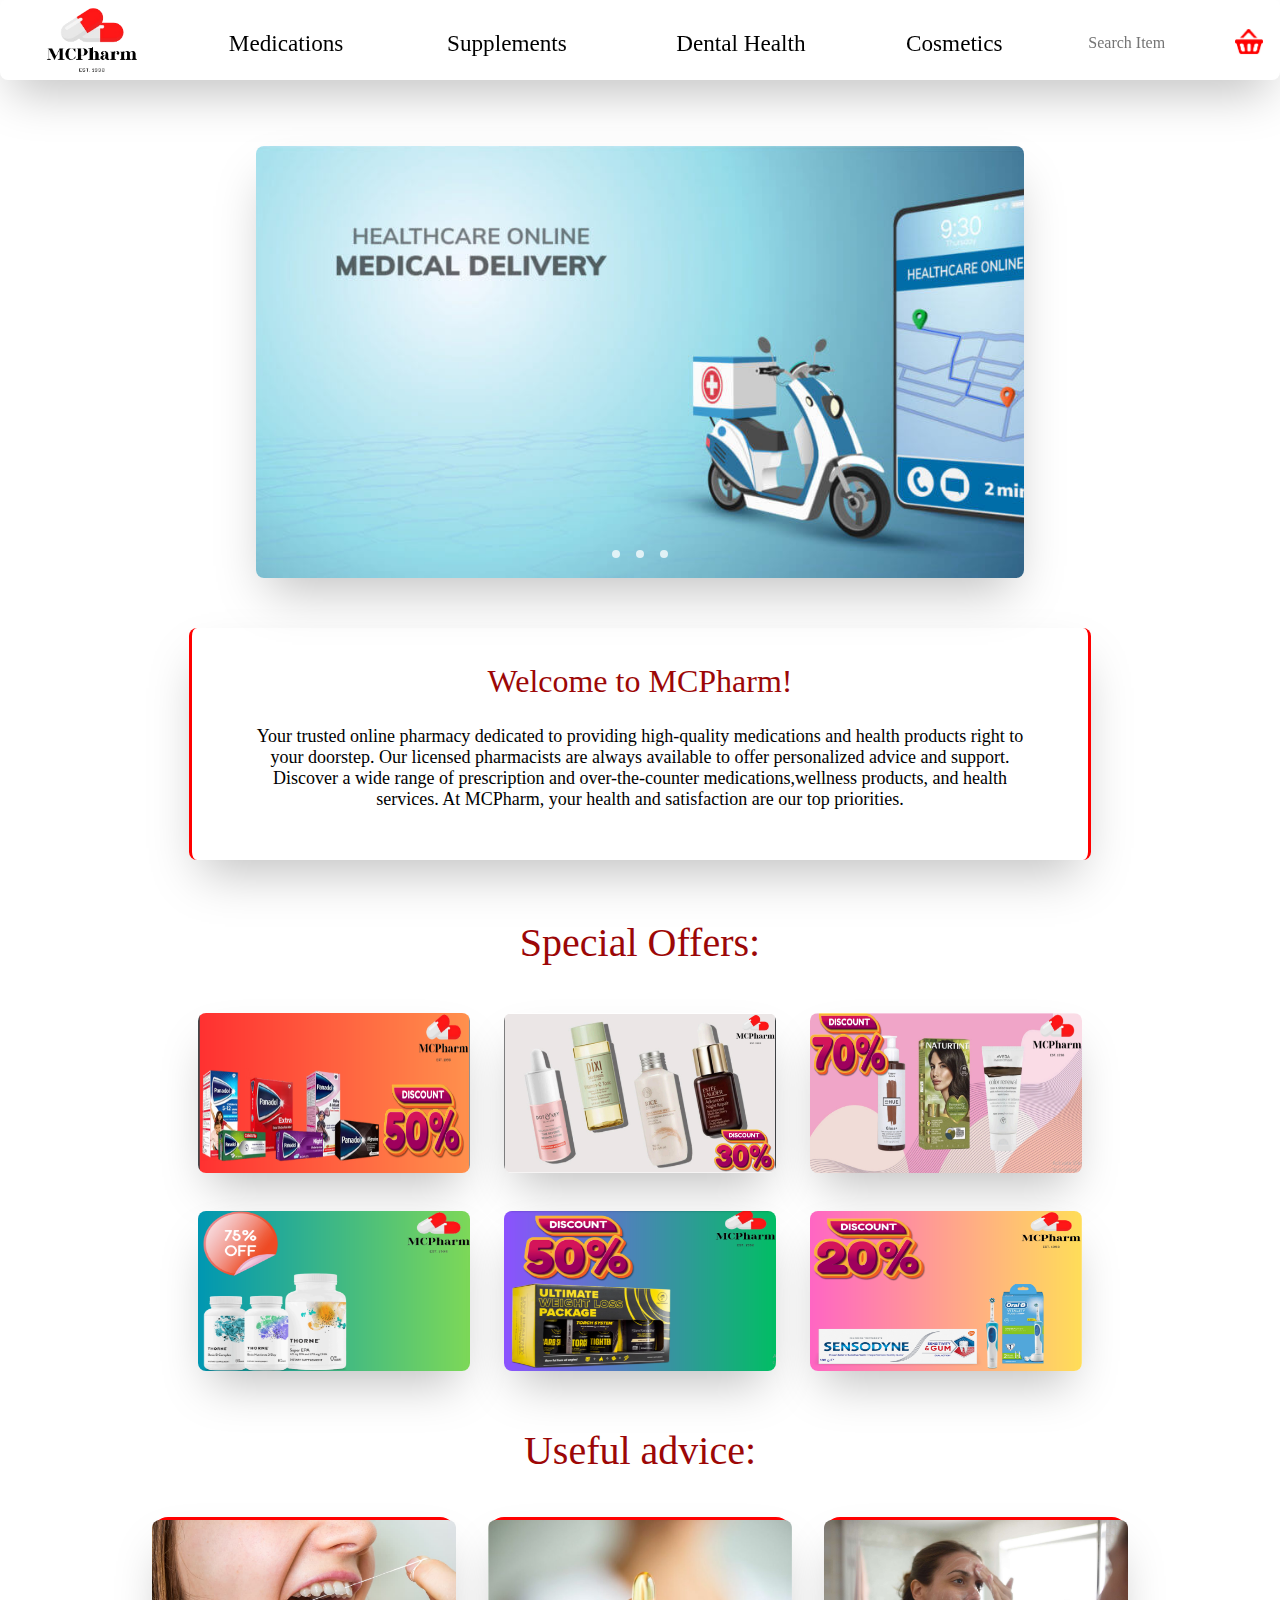
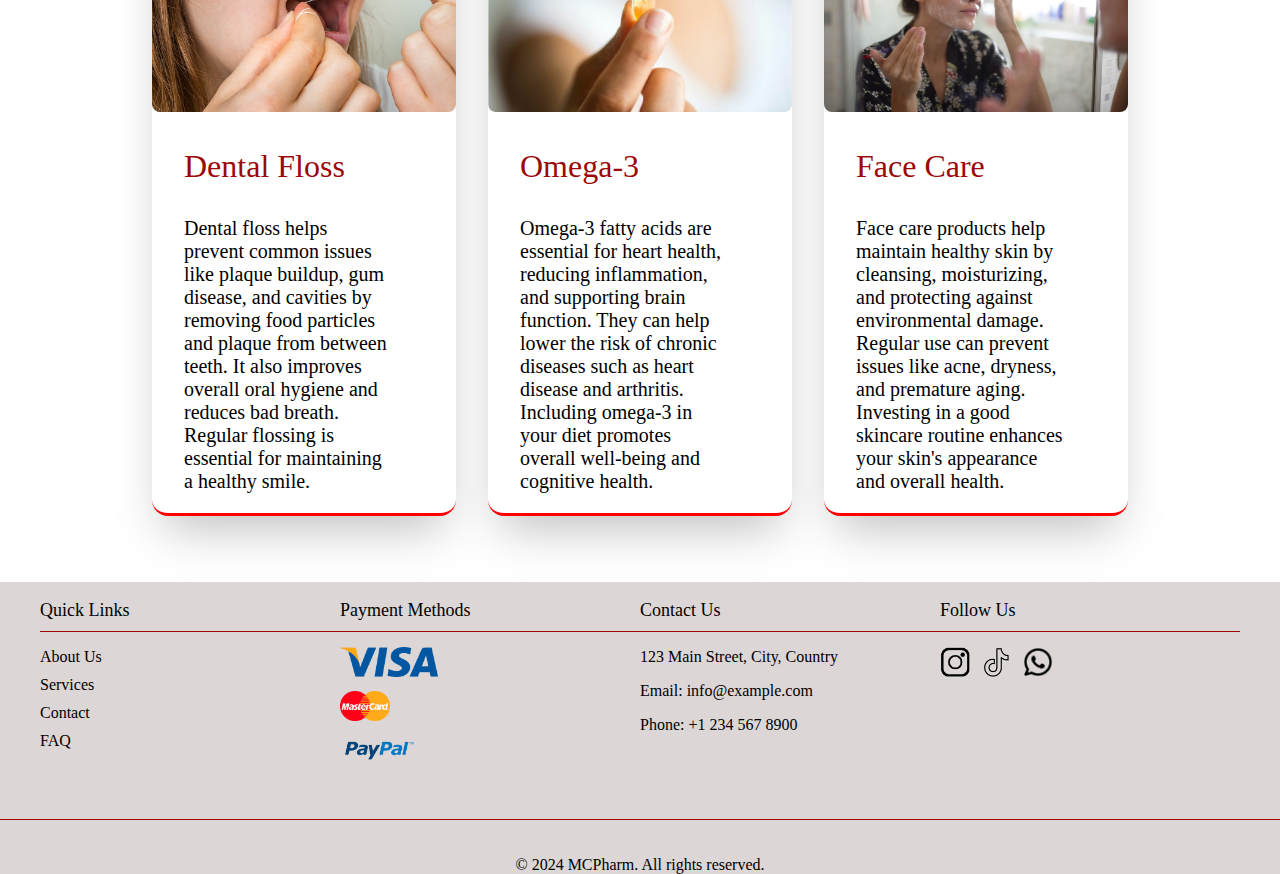
==== commit 0b869964: "fixes and user experience update" ====
--- a/MCPharm/homepage.html
+++ b/MCPharm/homepage.html
@@ -6,7 +6,6 @@
         <meta name="description" content="MCPharm is your trusted online pharmacy offering medications, wellness products, supplements, dental care, and cosmetics with fast delivery and personalized support.">
         <meta name="keywords" content="online pharmacy, medications, supplements, dental health, cosmetics, wellness products, MCPharm">
         <meta name="author" content="MCPharm">
-        <meta name="viewport" content="width=device-width, initial-scale=1.0">
         <link rel="stylesheet" href="style.css">
     </head>
     
--- a/MCPharm/style.css
+++ b/MCPharm/style.css
@@ -18,6 +18,15 @@
   color: #000000;
   font-weight: lighter;
   font-family: serif; 
+}
+h4{
+  text-align: center;
+  color: #9c0707;
+  font-family: serif;
+  font-size: 2.5rem;
+  font-weight: lighter;
+  margin-top: 9rem;
+  text-align: center;
 }
 a{
 text-decoration: none;
@@ -40,7 +49,8 @@
   font-family: serif;
   border: #000000;
   border-radius: 0.1rem;
-  width: 12rem;
+  width: 6rem;
+  max-width: 12rem;
   font-size: 1rem;
 }   
 .searchbar_wrapper{
@@ -48,8 +58,8 @@
   display: inline-block;  
 }
 .searchbar_wrapper input { 
-  padding-right: 2.5rem; 
-  width: 20rem;
+  width: 6rem;
+  max-width: 20rem;
   height: 2rem;
 } 
 .searchbar_wrapper button{
@@ -68,6 +78,7 @@
   border-radius: 0.313rem;
   position: fixed;
   margin-bottom: 2rem;
+  padding: 0.2rem;
 }
 .submenus{
   font-size: 1.25rem;
@@ -81,8 +92,8 @@
 }
 
 .navheading{
-  padding-left: 1rem;
-  padding-right: 1rem;
+  padding-left: 0.2rem;
+  padding-right: 0.2rem;
 }
 
 .navheading a{
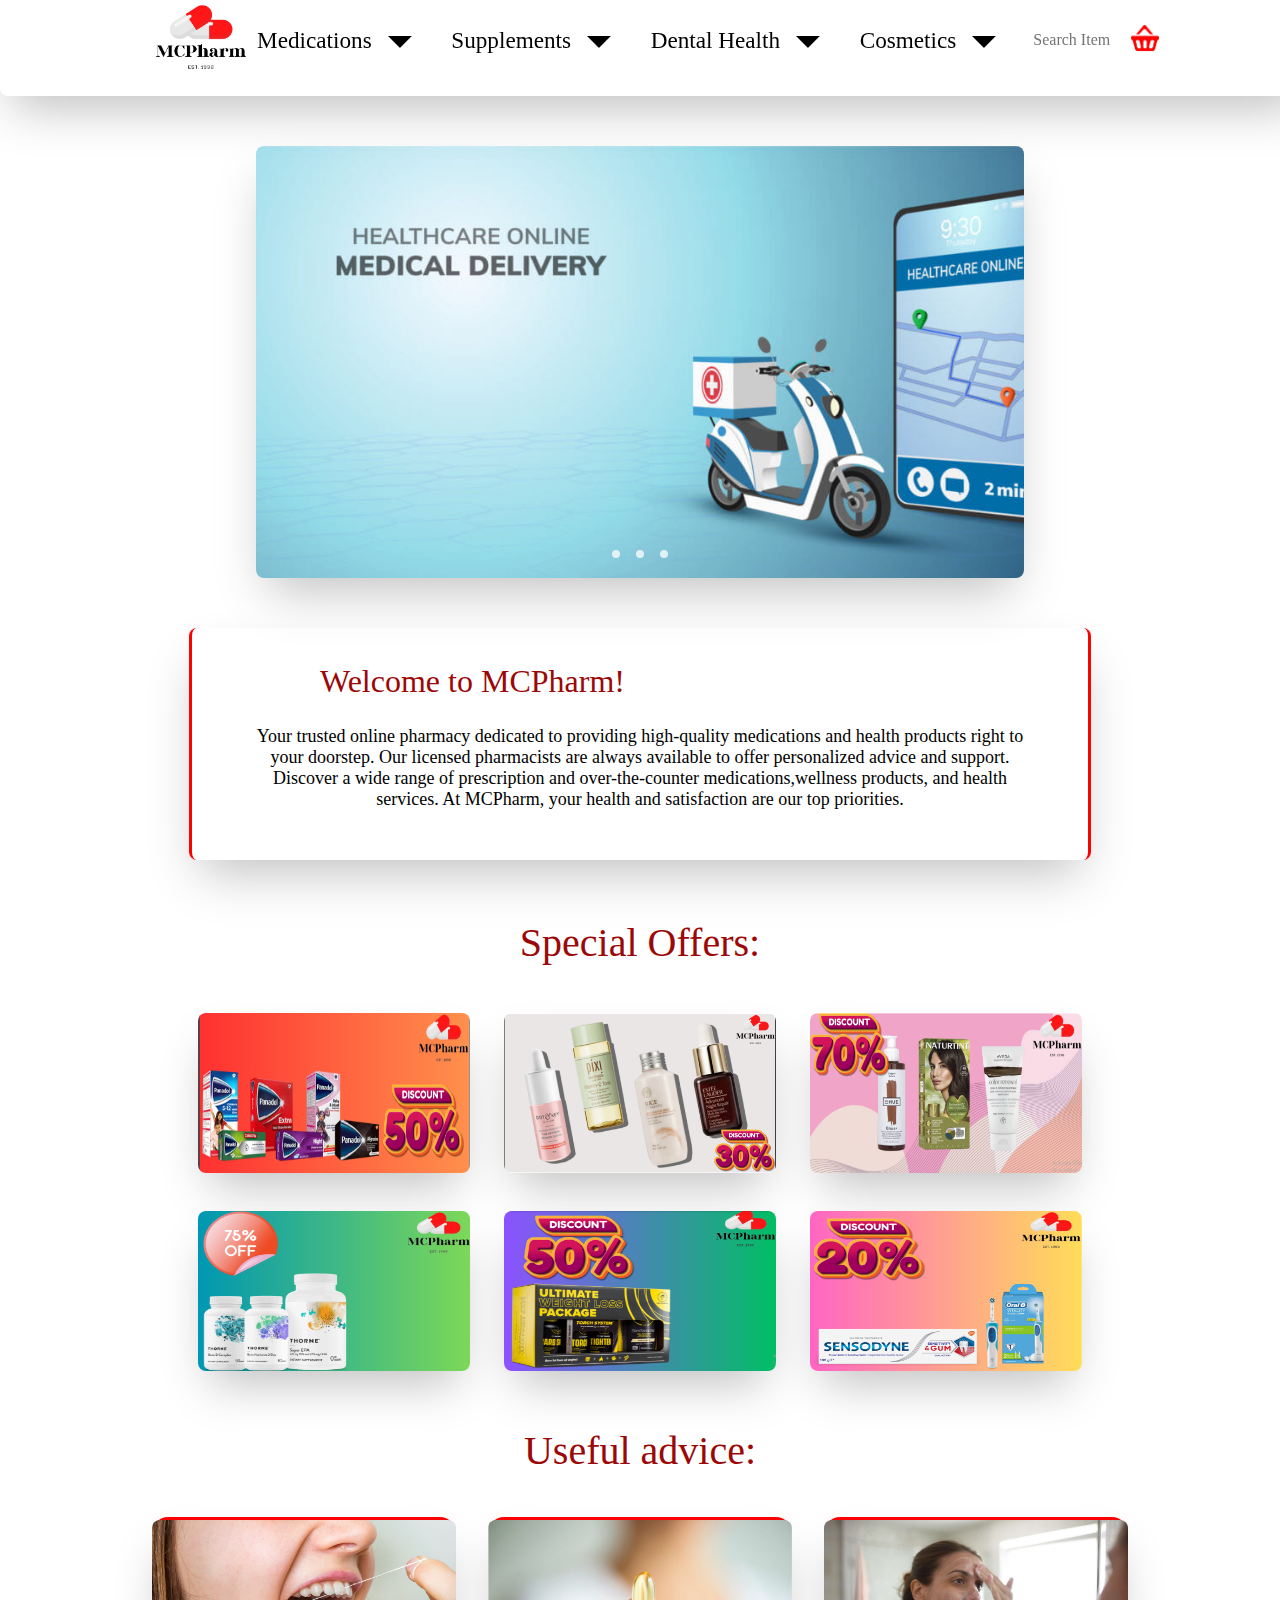
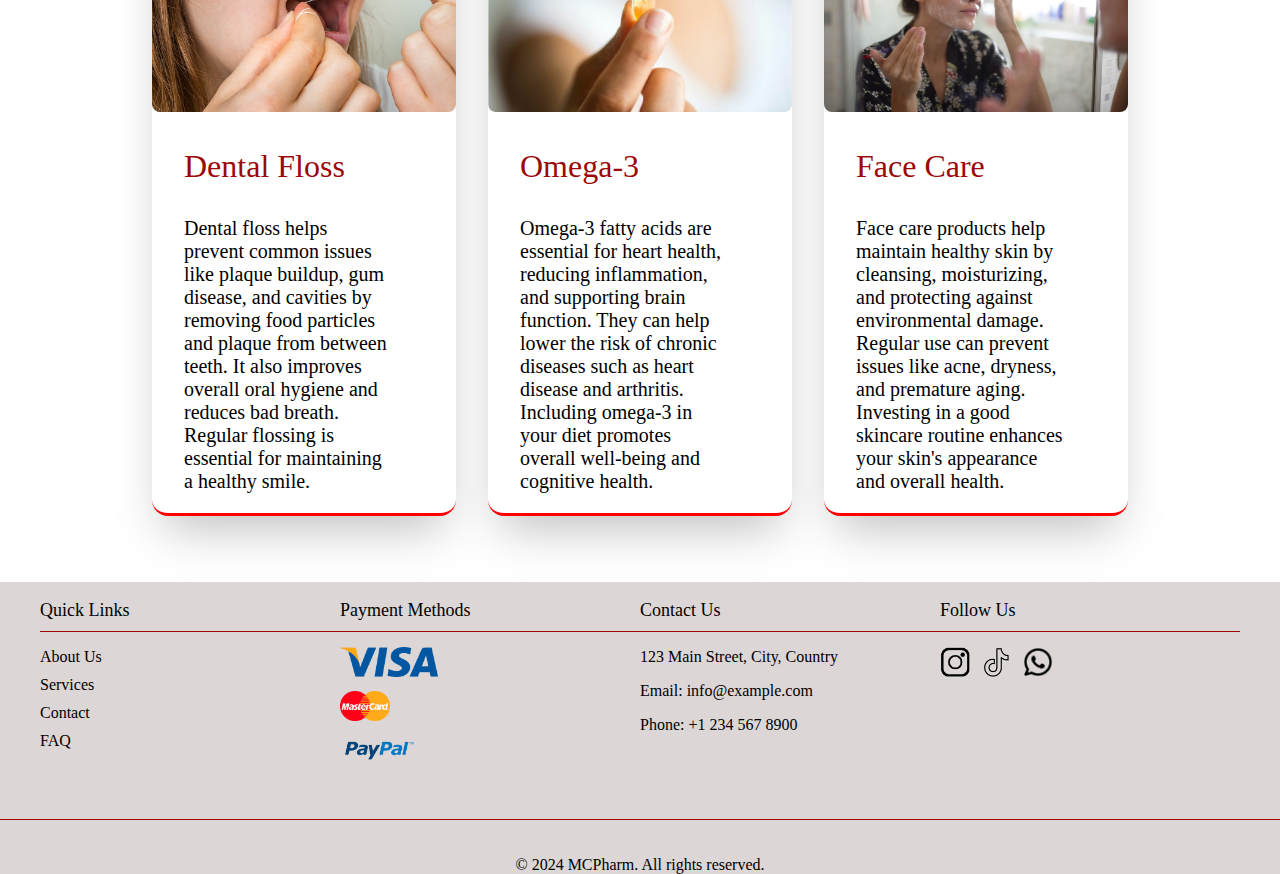
==== commit d4c431d1: "styling updates and slight additions" ====
--- a/MCPharm/homepage.html
+++ b/MCPharm/homepage.html
@@ -15,7 +15,8 @@
             <table class="strp">
                 <tr>
                     <th id="logo"><a href="homepage.html"><img src="Images/Navigation bar/logo.png" style="width: 5.938rem;height: 4.375rem;"></a></th>
-                    <th class="navheading"><h2><a href="Search results page.php?category=Medications">Medications</a></h2>
+                    <th class="navheading"><h2><a href="Search results page.php?category=Medications">Medications</a><label for="check1" style="margin-left: 1rem;"><img src="Images/Down Arrow.png" class="arrow"></label></h2>
+                        <input type="checkbox" class="checker" id="check1">
                     <ul id="submenu1" class="submenus">
                         <li><a href="Search results page.php?sub_category=Pain relief">Pain relief</a></li>
                         <li><a href="Search results page.php?sub_category=Digestive Health">Digestive Health</a></li>
@@ -23,21 +24,24 @@
                         <li><a href="Search results page.php?sub_category=Chronic Condition Management">Chronic Condition Management</a></li>
                     </ul>
                     </th>
-                    <th  class="navheading"><h2><a href="Search results page.php?category=Supplements">Supplements</a></h2>
+                    <th  class="navheading"><h2><a href="Search results page.php?category=Supplements">Supplements</a><label for="check2" style="margin-left: 1rem;"><img src="Images/Down Arrow.png" class="arrow"></label></h2>
+                             <input type="checkbox" class="checker" id="check2">
                         <ul id="submenu2" class="submenus">
                             <li><a href="Search results page.php?sub_category=Multi-Vitamins">Multi-Vitamins</a></li>
                             <li><a href="Search results page.php?sub_category=Minerals">Minerals</a></li>
                             <li><a href="Search results page.php?sub_category=Herbal Supplements">Herbal Supplements</a></li>
                             <li><a href="Search results page.php?sub_category=Fitness & Sports Nutrition">Fitness & Sports Nutrition</a></li> 
                         </ul></th>
-                    <th class="navheading"><h2><a href="Search results page.php?category=Dental">Dental Health</a></h2>
+                    <th class="navheading"><h2><a href="Search results page.php?category=Dental">Dental Health</a><label for="check3" style="margin-left: 1rem;"><img src="Images/Down Arrow.png" class="arrow"></label></h2>
+                                  <input type="checkbox" class="checker" id="check3">
                         <ul id="submenu3" class="submenus">
                             <li><a href="Search results page.php?sub_category=Toothpaste">Toothpaste</a></li>
                             <li><a href="Search results page.php?sub_category=Mouth Wash">Mouth Wash</a></li>
                             <li><a href="Search results page.php?sub_category=Dental floss">Dental floss</a></li>
                             <li><a href="Search results page.php?sub_category=Toothbrushes">Toothbrushes</a></li>
                         </ul></th>
-                    <th class="navheading"><h2><a href="Search results page.php?category=cosmetics">Cosmetics</a></h2>
+                    <th class="navheading"><h2><a href="Search results page.php?category=cosmetics">Cosmetics</a><label for="check4" style="margin-left: 1rem;"><img src="Images/Down Arrow.png" class="arrow"></label></h2>
+                                  <input type="checkbox" class="checker" id="check4">
                         <ul id="submenu4" class="submenus">
                             <li><a href="Search results page.php?sub_category=Skin Care Products">Skin Care Products</a></li>
                             <li><a href="Search results page.php?sub_category=Makeup">Makeup</a></li>
@@ -85,15 +89,17 @@
             <table class="offers_table">
                 <tr><h1>Special Offers:</h1></tr>
                 <tr>
-                    <th class="offer_images_cell"><img src="Images/offers/panadol offer.png"  class="offers"></th>
-                    <th class="offer_images_cell"><img src="Images/offers/anti-aging offer.png" class="offers"></th>
-                    <th class="offer_images_cell"><img src="Images/offers/hair dye offer.png" class="offers"></th>
+                    <th class="offer_images_cell"><a href="Search results page.php?Searchbar=panadol"><img src="Images/offers/panadol offer.png"  class="offers"></a></th>
+                    <th class="offer_images_cell"><a href="Search results page.php?sub_category=Skin Care Products"><img src="Images/offers/anti-aging offer.png" class="offers"></a></th>
+                    <th class="offer_images_cell"><a href="Search results page.php?sub_category=Hair dyes"><img src="Images/offers/hair dye offer.png" class="offers"></a></th>
                 </tr>
+
                 <tr>
-                    <th class="offer_images_cell"><img src="Images/offers/multivitamins offer.png" class="offers"></th>
-                    <th class="offer_images_cell"><img src="Images/offers/weight loss offer.png" class="offers"></th>
-                    <th class="offer_images_cell"><img src="Images/offers/Dental offer.png" class="offers"></th>
+                    <th class="offer_images_cell"><a href="Search results page.php?Searchbar=multivitamin"><img src="Images/offers/multivitamins offer.png" class="offers"></a></th>
+                    <th class="offer_images_cell"><a href="Search results page.php?Searchbar=weight loss"><img src="Images/offers/weight loss offer.png" class="offers"></a></th>
+                    <th class="offer_images_cell"><a href="Search results page.php?category=Dental"><img src="Images/offers/Dental offer.png" class="offers"></a></th>
                 </tr>
+
             </table>
         </section>
         
--- a/MCPharm/style.css
+++ b/MCPharm/style.css
@@ -7,10 +7,10 @@
   font-weight: lighter;
 }
 h2{
-font-size: 1.45rem;
-font-family: 'Times New Roman', Times, serif;
-font-weight: lighter;  
-text-align: center;
+ font-size: 1.45rem;
+ font-family: 'Times New Roman', Times, serif;
+ font-weight: lighter;  
+ text-align: left;
 }
 h3{
   font-size: 1.125rem;
@@ -39,10 +39,14 @@
   left: 0; 
   z-index: 9999; 
   width: 100%; 
-  height: 5rem; 
+  height: 6rem; 
   background-color: #ffffff;
   box-shadow: 0 1.5rem 3rem -0.75rem hsla(0, 0%, 0%, 0.25);
   border-radius: 0.5rem   ;
+  display: inline;
+  align-items: center;
+  justify-content: space-between;
+  padding: 0 1rem;
 }
 .searchbar{
   text-align: left;
@@ -50,7 +54,7 @@
   border: #000000;
   border-radius: 0.1rem;
   width: 6rem;
-  max-width: 12rem;
+  max-width: max-content;
   font-size: 1rem;
 }   
 .searchbar_wrapper{
@@ -59,7 +63,7 @@
 }
 .searchbar_wrapper input { 
   width: 6rem;
-  max-width: 20rem;
+  max-width: max-content;
   height: 2rem;
 } 
 .searchbar_wrapper button{
@@ -74,16 +78,14 @@
 
 /*Menus and submenus for the navigation bar and their hover effects*/
 .strp{
-  width: 100%;
-  border-radius: 0.313rem;
-  position: fixed;
-  margin-bottom: 2rem;
-  padding: 0.2rem;
+  display: flex;
+  justify-content: space-around;
+  flex-grow: 1;
 }
 .submenus{
   font-size: 1.25rem;
   font-weight: lighter;
-
+  display: none;
 }
 
 .submenus a:hover{
@@ -92,8 +94,21 @@
 }
 
 .navheading{
-  padding-left: 0.2rem;
-  padding-right: 0.2rem;
+  white-space: nowrap; 
+  overflow: hidden;
+  text-overflow: ellipsis;
+  padding-right: 2rem;
+  padding-left: 0.35rem;
+}
+
+.arrow{
+  width: 1.5rem;
+  height: 0.7rem;
+}
+
+.navheading input[type="checkbox"] {
+  position: absolute;
+  left: -9999px;
 }
 
 .navheading a{
@@ -131,9 +146,7 @@
   color: #000000;
   list-style: none;
   text-align: left;
-  cursor: pointer;
-  animation: sub 1s;
-
+  cursor: pointer;  
 }
 @keyframes sub{
 0%{background-color:black;}
@@ -145,38 +158,73 @@
   width: 100%;
 }
 
-.strp .navheading:hover #submenu1{
+.strp .navheading #submenu1{
   opacity: 1;
   top: 4.2rem;
-  visibility: visible;
+  visibility: hidden;
   display: block;
   border-radius: 0.313rem;
   padding: 1.5rem;
-}
-.strp .navheading:hover #submenu2{
+  display: none;
+  transition: opacity 0.3 ease;
+
+}
+#check1:checked ~ #submenu1{
+  display: block;
+  opacity: 1;
+  visibility: visible;
+}
+
+.strp .navheading #submenu2{
   opacity: 1;
   top: 4.2rem;
-  visibility: visible;
+  visibility: hidden;
   display: block;
   border-radius: 0.313rem;
   padding: 1.5rem;
-}
-.strp .navheading:hover #submenu3{
+  display: none;
+  transition: opacity 0.3 ease;
+  float: inline-end;
+}
+#check2:checked ~ #submenu2{
+  display: block;
+  opacity: 1;
+  visibility: visible;
+}
+
+
+.strp .navheading #submenu3{
   opacity: 1;
   top: 4.2rem;
-  visibility: visible;
+  visibility: hidden;
   display: block;
   border-radius: 0.313rem;
   padding: 1.5rem;
-}
-.strp .navheading:hover #submenu4{
+  display: none;
+  transition: opacity 0.3 ease;
+}
+#check3:checked ~ #submenu3{
+  display: block;
+  opacity: 1;
+  visibility: visible;
+}
+
+.strp .navheading #submenu4{
   opacity: 1;
   top: 4.2rem;
-  visibility: visible;
+  visibility: hidden;
   display: block;
   border-radius: 0.313rem;
   padding: 1.5rem;
-}
+  display: none;
+  transition: opacity 0.3 ease;
+}
+#check4:checked ~ #submenu4{
+  display: block;
+  opacity: 1;
+  visibility: visible;
+}
+
 
 /*Slideshow Styling*/
 .container{
@@ -318,7 +366,7 @@
 
 }
 .advice_container:hover{
-  transform: scale(1.05);
+  transform: scale(1.2);
 }
 .advice_title{
   text-align: left;
@@ -570,6 +618,7 @@
 border-radius: 0.5rem;
 width: 65rem;
 height: 15rem;
+max-height: 25rem;
 margin-left:1.5rem ;
 display: flex;
 flex-direction: row;
